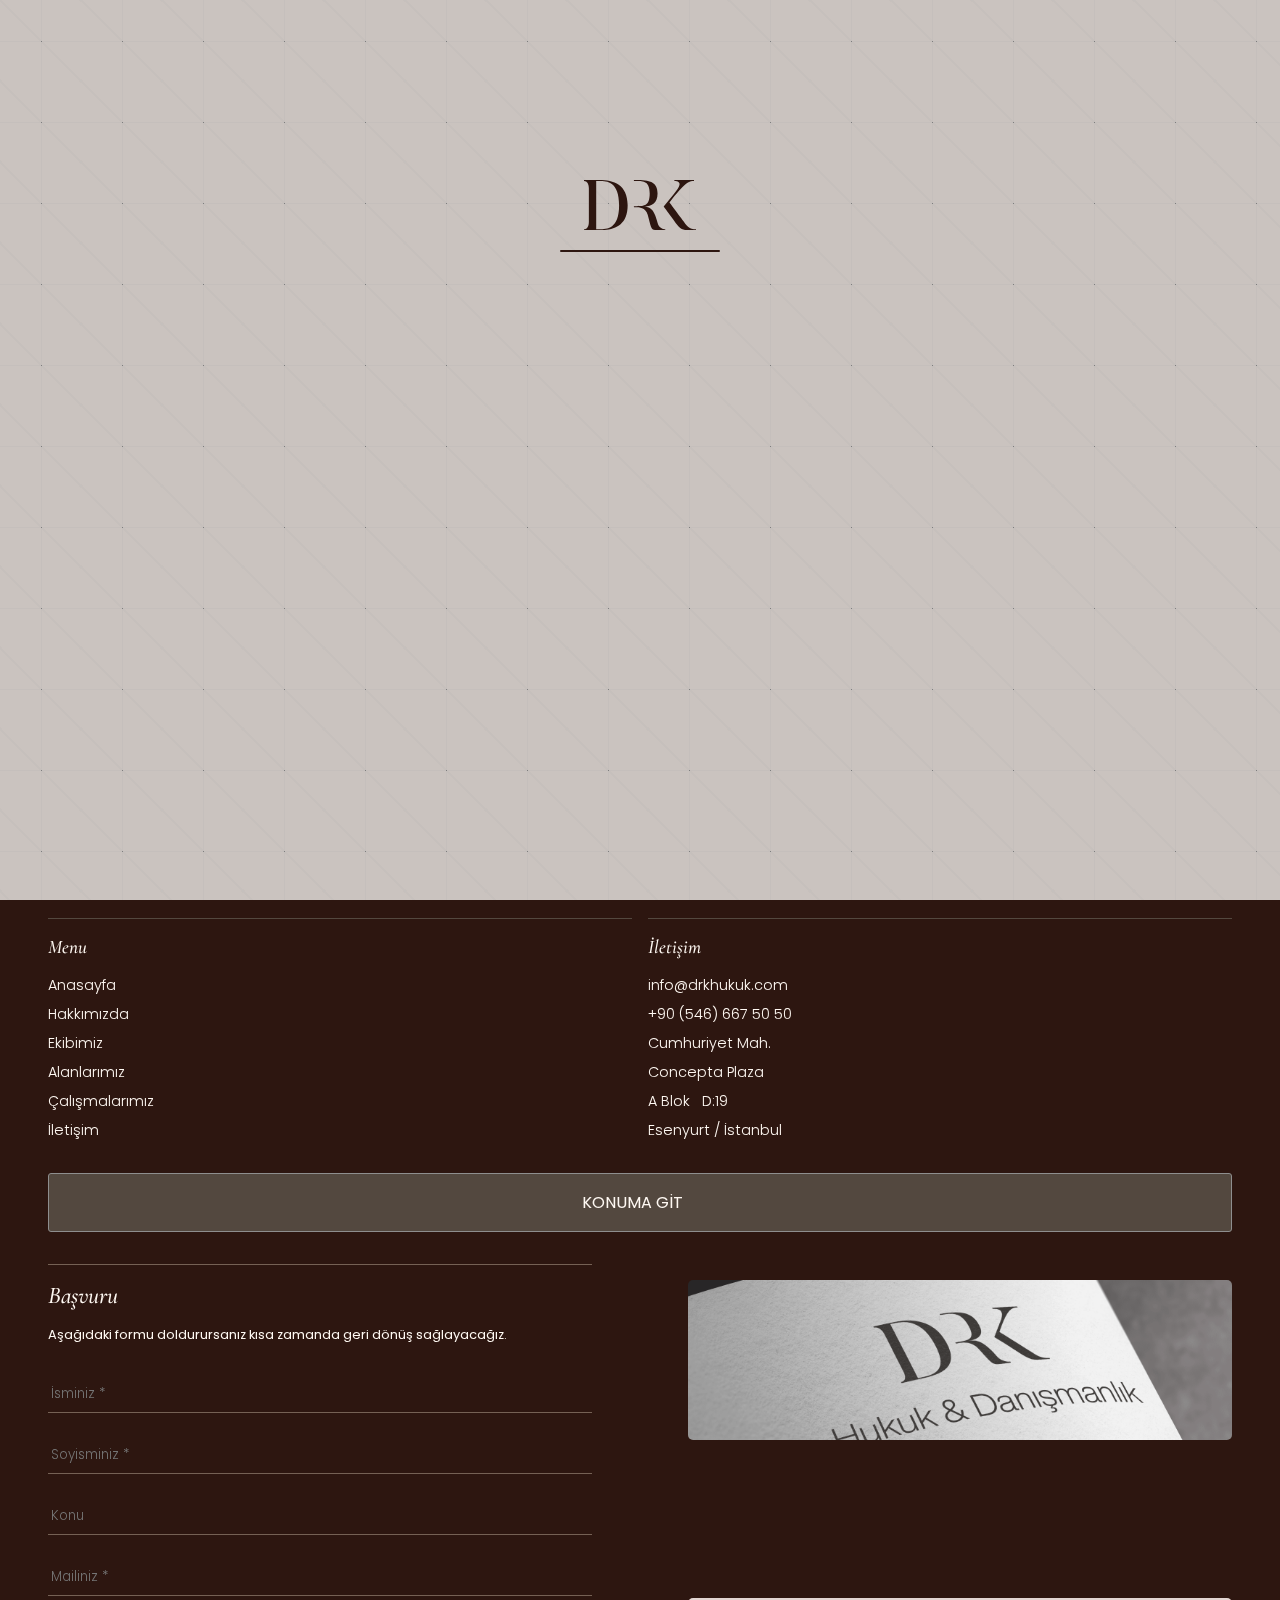
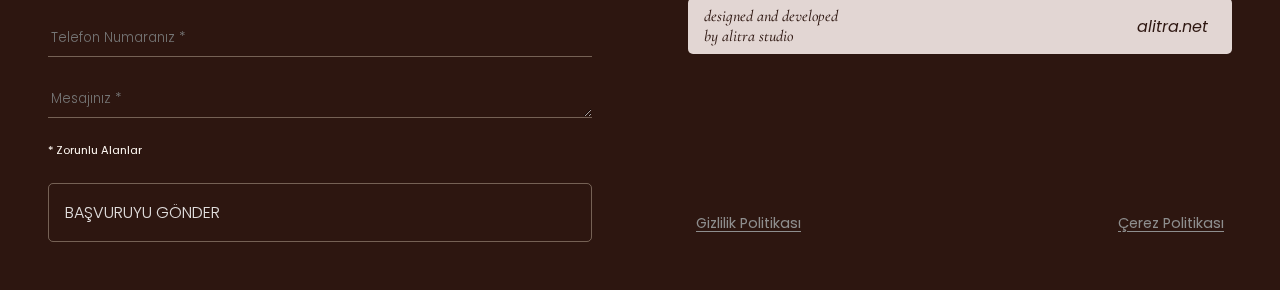
==== alanlarimiz.html @ 28524823 "d5-u10-v1" ====
<!DOCTYPE html>
<html lang="en">
<head>
    <meta charset="UTF-8">
    <meta name="viewport" content="width=device-width, initial-scale=1, minimum-scale=1">
    <title>Drk Hukuk - Ekibimiz</title>
    <link rel="stylesheet" href="style.css">
</head>
<body class="updatin">

    <div id="loading_page">
        <div>
            <svg id="Layer_2" data-name="Layer 2" xmlns="http://www.w3.org/2000/svg" viewBox="0 0 67.79 30.39">
                <g id="Layer_1-2" data-name="Layer 1">
                  <g>
                    <path class="cls-1" d="M9.28,30.39H0v-.56c1.86,0,2.94-1.64,2.94-4.58V5.09C2.94,2.42,1.9.56,0,.56v-.56h9.28c8.59,0,17.14,2.63,17.14,15.28s-8.55,15.11-17.14,15.11ZM9.28.56h-1.9v29.27h1.9c4.66,0,11.96-.22,11.96-14.55S14.03.56,9.28.56Z"/>
                    <path class="cls-1" d="M67.79,30.39h-4.62c-4.58,0-5.57-1.3-10.15-7.81-2.46-3.54-4.79-6.6-4.79-6.6l5.44-6.61c2.46-2.89,7.47-8.72,1.04-8.81v-.56h11.87v.56c-3.15,0-5.52,1.04-14.85,12.99,5.05,6.73,10.36,13.86,10.36,13.86,1.98,2.55,5.09,2.42,5.7,2.42v.56Z"/>
                    <path class="cls-1" d="M44.56,26.03c-2.25-9.45-5.23-9.76-8.07-9.89,4.66-.3,8.03-2.03,8.03-7.9,0-7.21-4.75-8.24-13.34-8.24h-.98v.56h.98c4.62,0,8.59-.17,8.59,7.68s-3.71,7.64-8.59,7.64h-.98v.56h1.67c1.12,0,5.48,0,6.69,4.53,2.46,9.37,1.81,9.41,7.34,9.41h3.28v-.56c-1.12-.09-3.84-.52-4.62-3.8Z"/>
                  </g>
                </g>
              </svg>

              
        </div>
        <div></div>
    </div>

      <!-- <div id="update_text">
        Websitesi şuan günelleme almaktadır. Lütfen daha sonra tekrar deneyiniz.
    </div> -->

  

    <nav id="nav_2" >
        <a href="/" id="nav_left">
            <span>
                <svg id="Layer_2" data-name="Layer 2" xmlns="http://www.w3.org/2000/svg" viewBox="0 0 67.79 30.39">
                <g id="Layer_1-2" data-name="Layer 1">
                  <g>
                    <path class="cls-1" d="M9.28,30.39H0v-.56c1.86,0,2.94-1.64,2.94-4.58V5.09C2.94,2.42,1.9.56,0,.56v-.56h9.28c8.59,0,17.14,2.63,17.14,15.28s-8.55,15.11-17.14,15.11ZM9.28.56h-1.9v29.27h1.9c4.66,0,11.96-.22,11.96-14.55S14.03.56,9.28.56Z"/>
                    <path class="cls-1" d="M67.79,30.39h-4.62c-4.58,0-5.57-1.3-10.15-7.81-2.46-3.54-4.79-6.6-4.79-6.6l5.44-6.61c2.46-2.89,7.47-8.72,1.04-8.81v-.56h11.87v.56c-3.15,0-5.52,1.04-14.85,12.99,5.05,6.73,10.36,13.86,10.36,13.86,1.98,2.55,5.09,2.42,5.7,2.42v.56Z"/>
                    <path class="cls-1" d="M44.56,26.03c-2.25-9.45-5.23-9.76-8.07-9.89,4.66-.3,8.03-2.03,8.03-7.9,0-7.21-4.75-8.24-13.34-8.24h-.98v.56h.98c4.62,0,8.59-.17,8.59,7.68s-3.71,7.64-8.59,7.64h-.98v.56h1.67c1.12,0,5.48,0,6.69,4.53,2.46,9.37,1.81,9.41,7.34,9.41h3.28v-.56c-1.12-.09-3.84-.52-4.62-3.8Z"/>
                  </g>
                </g>
              </svg>
            </span>
        </a>

        <div id="nav_right">
            <a href="hakkimizda.html">HAKKIMIZDA</a>
            <a href="ekibimiz.html">EKİBİMİZ</a>
            <a href="alanlarımız.html">ALANLARIMIZ</a>
            <a href="calismalarimiz.html">ÇALIŞMALARIMIZ</a>
            <a href="iletisim.html">İLETİŞİM</a>
        </div>


        <button id="menu_button" onclick="menu2Toggle()">
            <ion-icon name="menu-outline"></ion-icon>
        </button>
    </nav>


    <menu id="menu_2">

        <div id="menu_header">
            <a href="/">
                <svg id="Layer_2" data-name="Layer 2" xmlns="http://www.w3.org/2000/svg" viewBox="0 0 67.79 30.39">
                    <g id="Layer_1-2" data-name="Layer 1">
                      <g>
                        <path class="cls-1" d="M9.28,30.39H0v-.56c1.86,0,2.94-1.64,2.94-4.58V5.09C2.94,2.42,1.9.56,0,.56v-.56h9.28c8.59,0,17.14,2.63,17.14,15.28s-8.55,15.11-17.14,15.11ZM9.28.56h-1.9v29.27h1.9c4.66,0,11.96-.22,11.96-14.55S14.03.56,9.28.56Z"/>
                        <path class="cls-1" d="M67.79,30.39h-4.62c-4.58,0-5.57-1.3-10.15-7.81-2.46-3.54-4.79-6.6-4.79-6.6l5.44-6.61c2.46-2.89,7.47-8.72,1.04-8.81v-.56h11.87v.56c-3.15,0-5.52,1.04-14.85,12.99,5.05,6.73,10.36,13.86,10.36,13.86,1.98,2.55,5.09,2.42,5.7,2.42v.56Z"/>
                        <path class="cls-1" d="M44.56,26.03c-2.25-9.45-5.23-9.76-8.07-9.89,4.66-.3,8.03-2.03,8.03-7.9,0-7.21-4.75-8.24-13.34-8.24h-.98v.56h.98c4.62,0,8.59-.17,8.59,7.68s-3.71,7.64-8.59,7.64h-.98v.56h1.67c1.12,0,5.48,0,6.69,4.53,2.46,9.37,1.81,9.41,7.34,9.41h3.28v-.56c-1.12-.09-3.84-.52-4.62-3.8Z"/>
                      </g>
                    </g>
                  </svg>
            </a>
            <button onclick="menu2Toggle()">
                <ion-icon name="close-outline"></ion-icon>
            </button>
        </div>

        <div id="menu_content">
            <a href="/">Anasayfa</a>
            <a href="hakkimizda.html">Hakkımızda</a>
            <a href="ekibimiz.html">Ekibimiz</a>
            <a href="alanlarimiz.html">Alanlarımız</a>
            <a href="calismalarimiz.html">Çalışmalarımız</a>
            <a href="iletisim.html">İletişim</a>
            <div>
                <h3>
                    <span>Bizi Takip Edin</span> 
                    <!-- <ion-icon name="arrow-forward-outline"></ion-icon> -->
                </h3>

                <div>
 
                    <a href="https://www.instagram.com/drkhukuk/"><ion-icon name="logo-instagram"></ion-icon></a>
                    <a href="https://x.com/infodrkhukuk"><ion-icon name="logo-twitter"></ion-icon></a>
                    <a href="https://www.linkedin.com/company/drk-hukuk-dan%C4%B1%C5%9Fmanl%C4%B1k/?viewAsMember=true"><ion-icon name="logo-linkedin"></ion-icon></a>
                </div>
               
            </div>
        </div>

        <div id="menu_footer">
            <img src="/ui/mockup_4.png" alt="">
            <div>
                <span>2024© Tüm Hakları Saklıdır</span>
                <a href="gizlilikpolitikasi.html">Gizlilik Politikası</a>
            </div>
        </div>

    </menu>


    <main id="services_main">

        <section id="services_part_1">
            <h1>
                Alanlarımız
            </h1>
            <p>
                Lorem ipsum dolor sit, amet consectetur adipisicing elit. Est blanditiis consequatur ducimus quos facere quis totam rerum pariatur soluta iste sit eligendi ad, laborum earum expedita officiis enim vitae ipsum.
            </p>

        </section>


        <section id="services_part_2">
            <div>
               <img src="/ui/content/ct_1.jpg" alt="">
               <div>
                <h2>Şirketler Hukuku</h2>
                <p>Lorem ipsum dolor sit amet consectetur adipisicing elit. Quisquam rem praesentium reprehenderit aliquam.</p>
               </div>
                
            </div>
            <div>
               <img src="/ui/content/ct_2.jpg" alt="">
               <div>
                <h2>Ceza Hukuku</h2>
                <p>Lorem ipsum dolor sit amet consectetur adipisicing elit. Quisquam rem praesentium reprehenderit aliquam.</p>
               </div>
                
            </div>
            <div>
               <img src="/ui/content/ct_3.jpg" alt="">
               <div>
                <h2>Ticaret Hukuku</h2>
                <p>Lorem ipsum dolor sit amet consectetur adipisicing elit. Quisquam rem praesentium reprehenderit aliquam.</p>
               </div>
                
            </div>
            <div>
               <img src="/ui/content/ct_4.jpg" alt="">
               <div>
                <h2>Aile Hukuku</h2>
                <p>Lorem ipsum dolor sit amet consectetur adipisicing elit. Quisquam rem praesentium reprehenderit aliquam.</p>
               </div>
                
            </div>
        </section>
      
    
    </main>


    <footer id="footer_2">
        <div id="footer_part_1">
            <div>
                <h2>Menu</h2>
                <a href="/">Anasayfa</a>
                <a href="hakkimizda.html">Hakkımızda</a>
                <a href="ekibimiz.html">Ekibimiz</a>
                <a href="alanlarimiz.html">Alanlarımız</a>
                <a href="calismalarimiz.html">Çalışmalarımız</a>
                <a href="iletisim.html">İletişim</a>
            </div>
            <div>
                <h2>İletişim</h2>
                <a href="mailto:info@drkhukuk.com">info@drkhukuk.com</a>
                <a href="tel:+905466675050">+90 (546) 667 50 50</a>
                <a href="https://maps.app.goo.gl/HhSpJJW5UMYVDonb9">Cumhuriyet Mah.</a>
                <a href="https://maps.app.goo.gl/HhSpJJW5UMYVDonb9">Concepta Plaza</a>
                <a href="https://maps.app.goo.gl/HhSpJJW5UMYVDonb9">A Blok   &nbsp; D:19</a>
                <a href="https://maps.app.goo.gl/HhSpJJW5UMYVDonb9">Esenyurt / İstanbul</a>
            </div>
        </div>

        <div id="footer_part_ad">
            <a href="https://maps.app.goo.gl/HhSpJJW5UMYVDonb9">
                <span>KONUMA GİT</span>
                <ion-icon name="navigate-outline"></ion-icon>
            </a>
        </div>

        <div>

            <div id="footer_part_2">
                <div id="footer_part_2_header">
                    <h2>Başvuru</h2>
                    <span>Aşağıdaki formu doldurursanız kısa zamanda geri dönüş sağlayacağız.</span>
                </div>
                <form id="form" action="https://api.staticforms.xyz/submit" method="post">
                    <!-- Replace with accesKey sent to your email -->
                    <input type="hidden" name="accessKey" value="ed4d0f4a-92d3-44d2-b5b1-d58d816a830f"> <!-- Required -->
                    <input type="text" name="name" placeholder="İsminiz *"> <!-- Optional -->
                    <input type="text" name="surname" placeholder="Soyisminiz *"> 
                    <input type="text" name="subject" placeholder="Konu"> <!-- Optional -->
                    <input type="text" name="email" placeholder="Mailiniz *"> <!-- Optional -->
                    <input type="text" name="phone" placeholder="Telefon Numaranız *"> <!-- Optional -->
                    <textarea name="message" placeholder="Mesajınız * " rows="1"></textarea> <!-- Optional -->
                    <!-- If you want replyTo to be set to specific email -->
                    <input type="hidden" name="replyTo" value="hello@alitra.net"> <!-- Optional -->
                    <!-- Specify @ as reply to value if you want it to be customers email -->
                    <!-- <input type="hidden" name="replyTo" value="formbasarili.html"> Optional -->
                    <!-- If you want form to redirect to a specific url after submission -->
                    <input type="hidden" name="redirectTo" value="https://alatra.co/formbasarili.html"> 
                    
                    <span>* Zorunlu Alanlar</span>
                    <button type="submit">
                        <span>BAŞVURUYU GÖNDER</span>
                        <ion-icon name="chevron-forward-outline"></ion-icon>
                    </button>
    
                    
                </form>
        
            </div>
    
            <div id="footer_part_3">
    
                <div>
                    <img src="/ui/mockup_1.png" alt="">
                </div>
                <a href="https://alitra.net">
                    <span>designed and developed <br> by alitra studio</span>
                    <span>
                        <span>alitra.net</span>
                        <ion-icon name="open-outline"></ion-icon>
                    </span>
                </a>
    
                <div>
                    <a href="gizlilikpolitikasi.html">Gizlilik Politikası</a>
                    <a href="cerezpolitikasi.html">Çerez Politikası</a>
                </div>
                    
       
            </div>
        </div>



    </footer>


    <script type="module" src="https://unpkg.com/ionicons@7.1.0/dist/ionicons/ionicons.esm.js"></script>
    <script nomodule src="https://unpkg.com/ionicons@7.1.0/dist/ionicons/ionicons.js"></script>

    <script src="https://cdn.jsdelivr.net/npm/swiper@11/swiper-bundle.min.js"></script>

    <script src="site.js"></script>

</body>
</html>
---- style.css ----
@charset "UTF-8";
@import url("https://fonts.googleapis.com/css2?family=Albert+Sans:ital,wght@0,100..900;1,100..900&family=Poppins:ital,wght@0,100;0,200;0,300;0,400;0,500;0,600;0,700;0,800;0,900;1,100;1,200;1,300;1,400;1,500;1,600;1,700;1,800;1,900&display=swap");
@import url("https://fonts.googleapis.com/css2?family=Cormorant+Infant:ital,wght@0,300;0,400;0,500;0,600;0,700;1,300;1,400;1,500;1,600;1,700&display=swap");
@import url("f/r/style.css");
@import url("f/t/style.css");
.font_def, #index_main_2 > #index_part_2 > #scrolling_text > h1, #footer_2 > div:nth-last-child(1) > #footer_part_3 > a span:nth-last-child(1) > span, #about_main > #about_part_2 > #scrolling_text > h1, #about_main > #about_part_1 > #about_part_1_content > p:nth-last-child(1), #index_main #index_part_2 > #scrolling_text > h1, * {
  font-family: "Poppins", sans-serif;
}

.font_head, #index_main_2 > #index_part_5 > div:nth-last-child(1) h3, #index_main_2 > #index_part_4 > #index_part_4_content > #part_4_news > .new_div > div > p, #index_main_2 > #index_part_2 > p, #index_main_2 > #index_part_2 > #scrolling_text > h1 > span, #index_main_2 > #index_part_1 > #index_part_1_content > div:nth-child(2) > div:nth-child(1) > p:nth-child(1) > span, #index_main_2 > #index_part_1 > #index_part_1_content > div:nth-child(2) > div:nth-child(1) > p:nth-child(1), #index_main_2 > #index_part_1 > #index_part_1_header > h1 > span, #index_main_2 .content_header, #menu_1 > #menu_content > a, #footer_2 > div:nth-last-child(1) > #footer_part_3 > a span, #contact_main > #contact_part_1 > div > a > span:nth-child(1), #contact_main > #contact_part_1 > div > div > span:nth-child(1), #about_main > #about_part_2 > #about_part_2_content > p, #about_main > #about_part_2 > #scrolling_text > h1 > span, #about_main > #about_part_1 > #about_part_1_content > p, #index_main #index_part_6 > #part_4_news > .new_div > div > p, #index_main #index_part_2 > #scrolling_text > h1 > span, #index_main #index_part_1 > #index_part_1_header > a, #menu_2 > #menu_content > div h3 > span, #menu_2 > #menu_content > a, h1, h2 {
  font-family: "Cormorant Infant", sans-serif;
  font-weight: 500 !important;
}

.font_sec {
  font-family: "FH Total Display - Test Regular", sans-serif;
}

* {
  box-sizing: border-box;
  margin: 0;
  padding: 0;
  -webkit-tap-highlight-color: transparent;
}

#update_text {
  display: none;
}

body.updating > * {
  display: none;
}
body.updating > *#update_text {
  display: block;
  position: absolute;
  left: 50%;
  top: 50%;
  transform: translateX(-50%) translateY(-50%);
  text-align: center;
}

html {
  overflow-x: hidden;
  scrollbar-width: 0;
  height: 100%;
}

body {
  background-color: #fcfcfc;
  scrollbar-width: 0;
  height: 100%;
}
body::before {
  content: "";
  position: fixed;
  top: 0;
  left: 0;
  width: 100%;
  height: 100%;
  background-image: url("/ui/bg.png");
  background-position: center;
  opacity: 0.5; /* Arka plan opaklığını burada ayarlayın */
  z-index: -1; /* İçeriklerin arkasında kalması için */
}
a {
  text-decoration: none;
  color: unset;
}

h1, h2 {
  font-weight: 500;
}

button {
  border: none;
  background-color: transparent;
  cursor: pointer;
  transition: 0.3s;
}

#loading_page {
  position: fixed;
  display: flex;
  flex-direction: column;
  gap: 0.8rem;
  align-items: center;
  padding-top: 20vh;
  width: 100%;
  height: 100%;
  top: 0;
  left: 0;
  text-align: center;
  opacity: 1;
  background-color: #cac3bf;
  z-index: 25;
  transition: 1s allow-discrete, 1s opacity, 2s filter;
  transition-delay: 2s display, 1s opacity, 1s filter;
  background-image: url(/ui/bg.png);
}
#loading_page svg {
  width: 7rem;
}
#loading_page .cls-1 {
  fill: #2d1610;
}
#loading_page.load_done {
  opacity: 0;
  display: none;
  filter: blur(20px);
}
#loading_page div:nth-last-child(1) {
  width: 10rem;
  height: 2px;
  background-color: #2d1610;
  border-radius: 2px;
  animation: loading_line_an 3s ease-in-out forwards;
}
@keyframes loading_line_an {
  0% {
    width: 0;
  }
  20% {
    width: 2.5rem;
  }
  50% {
    width: 6.5rem;
    filter: blur(0);
  }
  90% {
    filter: blur(0px);
  }
  100% {
    width: 6.5rem;
    filter: blur(20px);
  }
}

#nav_2 {
  display: flex;
  align-items: center;
  justify-content: space-between;
  padding: 1rem;
  position: fixed;
  width: 100%;
  top: 0;
  z-index: 20;
}
#nav_2 > #nav_left {
  display: flex;
  flex-direction: column;
  justify-content: center;
}
#nav_2 > #nav_left > span {
  display: inline-block;
  height: 1.7rem;
}
#nav_2 > #nav_left > span > svg {
  height: 100%;
}
#nav_2 > #nav_left > span > svg .cls-1 {
  fill: #2d1610;
}
#nav_2 #nav_right {
  margin-right: 1rem;
  width: 50vw;
  display: none;
  align-items: center;
  justify-content: space-around;
  gap: 0rem;
}
#nav_2 #nav_right > a {
  padding: 0.7rem 1rem;
  font-weight: 500;
  border-radius: 5px;
}
#nav_2 #nav_right > a:nth-last-child(1) {
  background-color: #2d1610;
  color: #fff9f3;
  font-weight: 300;
}
#nav_2 > #menu_button {
  height: 3.3rem;
  aspect-ratio: 1/1;
  background-color: #2d1610;
  border: 1px solid rgba(98, 91, 82, 0.7215686275);
  display: flex;
  align-items: center;
  justify-content: center;
  border-radius: 4px;
}
#nav_2 > #menu_button > ion-icon {
  font-size: 1.8rem;
  color: #fff9f3;
  --ionicon-stroke-width: 15px;
}
@media only screen and (min-width: 800px) {
  #nav_2 #nav_right {
    display: flex;
  }
  #nav_2 #menu_button {
    display: none;
  }
}

#menu_2 {
  position: fixed;
  overflow: hidden;
  left: 0;
  width: 100vw;
  background-color: #fff9f3;
  z-index: 30;
  padding: 2rem 1rem;
  display: flex;
  flex-direction: column;
  justify-content: space-between;
  transition: 1s all, 0.3s opacity;
  top: -10%;
  height: 0;
  opacity: 0;
}
#menu_2::before {
  content: "";
  position: absolute;
  top: 0;
  left: 0;
  width: 100%;
  height: 100%;
  background-image: url("/ui/bg.png");
  background-position: center;
  opacity: 0.4; /* Arka plan opaklığını burada ayarlayın */
  z-index: -3; /* İçeriklerin arkasında kalması için */
}
#menu_2.menu_active {
  height: 100vh;
  top: 0;
  opacity: 1;
}
#menu_2 > #menu_header {
  display: flex;
  align-items: center;
  justify-content: space-between;
}
#menu_2 > #menu_header > a {
  width: 4rem;
}
#menu_2 > #menu_header > a > svg {
  width: 100%;
}
#menu_2 > #menu_header > button {
  display: flex;
  align-items: center;
  justify-content: center;
  padding: 0.5rem;
  border: 1px solid #2d1610;
  background-color: #2d1610;
  border-radius: 5px;
}
#menu_2 > #menu_header > button > ion-icon {
  color: #fff9f3;
  --ionicon-stroke-width: 16px;
  font-size: 2.2rem;
}
#menu_2 > #menu_content {
  display: flex;
  flex-direction: column;
  gap: 1.5rem;
}
#menu_2 > #menu_content > a {
  font-size: 1.7rem;
  font-weight: 900;
}
#menu_2 > #menu_content > div {
  margin: 1rem 0;
  display: flex;
  gap: 1rem;
  align-items: center;
  border-top: 1px solid #2d1610;
  padding-top: 1.5rem;
  width: 100%;
}
#menu_2 > #menu_content > div h3 {
  display: flex;
  align-items: center;
  gap: 0.5rem;
  margin-right: 1rem;
}
#menu_2 > #menu_content > div h3 > span {
  font-size: 1.7rem;
  font-weight: 900;
  text-shadow: 0 0 1px #2d1610;
  text-wrap: nowrap;
}
#menu_2 > #menu_content > div h3 > ion-icon {
  --ionicon-stroke-width: 16px;
}
#menu_2 > #menu_content > div > div {
  flex-grow: 1;
  display: flex;
  align-items: center;
  justify-content: space-between;
}
#menu_2 > #menu_content > div > div > a {
  display: flex;
  align-items: center;
  justify-content: center;
  background-color: rgba(199, 185, 165, 0.4666666667);
  color: #2d1610;
  padding: 0.6rem;
  border-radius: 5px;
}
#menu_2 > #menu_content > div > div > a > ion-icon {
  --ionicon-stroke-width: 20px;
  font-size: 1.5rem;
}
#menu_2 > #menu_footer {
  height: 15rem;
  display: flex;
  flex-direction: column;
  justify-content: flex-end;
  overflow: hidden;
  border-radius: 4px;
  gap: 1rem;
}
#menu_2 > #menu_footer > img {
  width: 100%;
  height: 90%;
  -o-object-fit: cover;
     object-fit: cover;
  border-radius: 4px;
}
#menu_2 > #menu_footer > div {
  display: flex;
  align-items: center;
  justify-content: space-between;
}
#menu_2 > #menu_footer > div > span, #menu_2 > #menu_footer > div a {
  font-size: 0.9rem;
  color: #070042;
}
#menu_2 > #menu_footer > div > a {
  text-decoration: underline;
  text-underline-offset: 1px;
}

.m_2_i, #index_main #index_part_6 > #part_4_news > .new_div > img, #index_main #index_part_5 > #index_part_5_content_des > #part_3_articles > div > .article_div > img, #index_main #index_part_5 > #index_part_5_content_mob > #part_3_articles > .article_div > img, #index_main #index_part_3 > #part_2_content > div > .part_2_content_img > img {
  filter: sepia(100%);
  -webkit-filter: sepia(100%);
  -moz-filter: sepia(100%);
}

#index_main {
  overflow-x: hidden;
  min-height: 200vh;
  padding-top: 10vh;
}
@media only screen and (min-width: 800px) {
  #index_main {
    padding: 1rem;
  }
}
#index_main .content_header_2 {
  width: 90%;
  position: relative;
  left: 50%;
  transform: translateX(-50%);
  text-align: center;
  display: flex;
  flex-direction: column;
  align-items: center;
  gap: 1rem;
}
#index_main .content_header_2 > h1 {
  font-size: 2.4rem;
  font-weight: 900;
}
#index_main .content_header_2 > p {
  width: 80%;
  color: rgba(98, 91, 82, 0.7215686275);
}
#index_main #index_decoration_1 {
  position: absolute;
  height: 140vh;
  width: 100vw;
  top: 0;
  left: 0;
}
#index_main #index_decoration_1 > #index_part_1_img {
  position: sticky;
  display: inline-block;
  width: auto;
  top: 35vh;
  left: 100%;
  transform: translateX(15%);
  filter: blur(200px);
  animation: index_dec_img_an 1.5s ease-out forwards;
  z-index: 26;
}
@keyframes index_dec_img_an {
  0% {
    filter: blur(200px);
    opacity: 0;
  }
  20% {
    filter: blur(200px);
  }
  100% {
    filter: blur(0px);
    opacity: 1;
  }
}
#index_main #index_decoration_1 > #index_part_1_img > img {
  height: 85vh;
}
@media only screen and (min-width: 800px) {
  #index_main #index_decoration_1 {
    height: 160vh;
  }
  #index_main #index_decoration_1 > #index_part_1_img {
    top: 30vh;
    left: 50%;
    transform: translateX(-50%);
  }
  #index_main #index_decoration_1 > #index_part_1_img > img {
    height: 100vh;
  }
}
#index_main #index_part_1 {
  width: 100%;
  padding-top: 5vh;
}
#index_main #index_part_1 > #index_part_1_header {
  display: flex;
  flex-direction: column;
  align-items: center;
  justify-content: center;
  color: transparent;
  gap: 2rem;
}
#index_main #index_part_1 > #index_part_1_header > h1 {
  text-align: center;
  font-size: 2rem;
  font-weight: 900;
  text-shadow: 0 0 0.5px #2d1610;
  color: #2d1610;
}
#index_main #index_part_1 > #index_part_1_header > a {
  padding: 0.7rem 1.2rem;
  background-color: #2d1610;
  color: #fff9f3;
  font-size: 1.2rem;
  text-shadow: 0 0 1px #fff9f3;
  display: inline-block;
  position: relative;
  border-radius: 3px;
}
#index_main #index_part_1 > #index_part_1_content {
  width: 100%;
  height: 100%;
  padding-top: 20vh;
}
#index_main #index_part_1 > #index_part_1_content > #index_part_1_block {
  width: 85vw;
  aspect-ratio: 1/1.1;
  z-index: -3;
  position: relative;
  left: 50%;
  transform: translateX(-50%);
  border: 5px solid rgba(199, 185, 165, 0.4666666667);
  border-radius: 5px;
  display: flex;
  align-items: center;
  justify-content: center;
}
#index_main #index_part_1 > #index_part_1_content > #index_part_1_text {
  position: relative;
  z-index: -3 !important;
  display: flex;
  align-items: center;
  justify-content: space-between;
  margin-top: 10vh;
}
#index_main #index_part_1 > #index_part_1_content > #index_part_1_text > h1 {
  font-size: 33vw;
  font-weight: 900;
  position: relative;
  left: 50%;
  transform: translateX(-50%);
  color: rgba(199, 185, 165, 0.4666666667);
}
@media only screen and (min-width: 800px) {
  #index_main #index_part_1 {
    padding-top: 10vh;
  }
  #index_main #index_part_1 > #index_part_1_header > h1 {
    font-size: 3.3rem;
  }
  #index_main #index_part_1 > #index_part_1_content > #index_part_1_block {
    width: 80vh;
  }
  #index_main #index_part_1 > #index_part_1_content > #index_part_1_text {
    margin-top: -50vh;
  }
  #index_main #index_part_1 > #index_part_1_content > #index_part_1_text > h1 {
    color: rgba(244, 236, 225, 0.5960784314);
  }
}
#index_main #index_part_2 {
  display: flex;
  flex-direction: column;
  gap: 2rem;
  margin-top: 15vh;
  padding: 1rem;
}
#index_main #index_part_2 h2 {
  font-size: 2rem;
}
#index_main #index_part_2 > a {
  padding: 0.8rem 1.3rem;
  background-color: #2d1610;
  color: #fff9f3;
  border-radius: 3px;
  display: flex;
  align-items: center;
  justify-content: space-between;
  gap: 2rem;
}
#index_main #index_part_2 > a > ion-icon {
  font-size: 1.4rem;
}
#index_main #index_part_2 > #scrolling_text {
  margin-top: 3rem;
  font-size: 2rem;
}
#index_main #index_part_2 > #scrolling_text > h1 {
  transform: translateX(-1.9rem);
  width: 100vw;
  display: flex;
  gap: 1rem;
  line-height: 110%;
  font-weight: 300;
  animation: scrolling_text_an linear;
  animation-timeline: scroll(root);
}
@keyframes scrolling_text_an {
  to {
    transform: translateX(-200%);
  }
}
#index_main #index_part_2 > #scrolling_text > h1 > span {
  font-style: italic;
  text-wrap: nowrap;
}
@media only screen and (min-width: 800px) {
  #index_main #index_part_2 {
    margin-top: 10vh;
  }
  #index_main #index_part_2 > h2 {
    width: 80%;
    font-size: 2.4rem;
  }
  #index_main #index_part_2 > a {
    width: -moz-fit-content;
    width: fit-content;
  }
}
#index_main #index_part_3 {
  margin-top: 6vh;
  display: flex;
  flex-direction: column;
  gap: 2rem;
}
#index_main #index_part_3 > #part_2_content {
  display: flex;
  align-items: center;
  flex-direction: column;
  gap: 3rem;
  padding: 1rem;
}
#index_main #index_part_3 > #part_2_content > div {
  width: 100%;
  display: flex;
  flex-direction: column;
  gap: 0.5rem;
  align-items: center;
  text-align: center;
}
#index_main #index_part_3 > #part_2_content > div > .part_2_content_img {
  width: 90%;
  height: 7rem;
  background-color: rgba(199, 185, 165, 0.4666666667);
}
#index_main #index_part_3 > #part_2_content > div > .part_2_content_img > img {
  width: 100%;
  height: 100%;
  -o-object-fit: cover;
     object-fit: cover;
  border-radius: 5px;
}
#index_main #index_part_3 > #part_2_content > div > p {
  width: 90%;
  font-size: 0.9rem;
}
@media only screen and (min-width: 800px) {
  #index_main #index_part_3 {
    margin-top: 10vh;
  }
  #index_main #index_part_3 > #part_2_content {
    flex-direction: row;
  }
}
#index_main #index_part_5 {
  margin-top: 10vh;
  display: flex;
  flex-direction: column;
  gap: 3rem;
}
#index_main #index_part_5 > #index_part_5_content_mob > #part_3_articles {
  display: flex;
  overflow: visible;
}
#index_main #index_part_5 > #index_part_5_content_mob > #part_3_articles > .article_div {
  display: flex;
  flex-direction: column;
  gap: 1rem;
  min-width: 100vw !important;
  padding: 0 1.5rem;
  flex-shrink: 1;
  position: relative;
}
#index_main #index_part_5 > #index_part_5_content_mob > #part_3_articles > .article_div::before {
  content: attr(aria-label);
  font-size: 0.8rem;
  position: absolute;
  left: 50%;
  transform: translateX(-50%);
  top: -1.5rem;
  color: #2d1610;
}
#index_main #index_part_5 > #index_part_5_content_mob > #part_3_articles > .article_div > img {
  width: 100%;
  height: 12rem;
  -o-object-fit: cover;
     object-fit: cover;
  border-radius: 3px;
}
#index_main #index_part_5 > #index_part_5_content_mob > #part_3_articles > .article_div > div {
  display: flex;
  width: 100%;
  align-items: center;
  justify-content: space-between;
  font-size: 0.8rem;
  color: #6e6e6e;
}
#index_main #index_part_5 > #index_part_5_content_mob > #part_3_articles > .article_div > h2 {
  font-weight: 700 !important;
}
#index_main #index_part_5 > #index_part_5_content_des > #part_3_articles {
  display: flex;
  overflow: visible;
}
#index_main #index_part_5 > #index_part_5_content_des > #part_3_articles > div {
  display: flex;
}
#index_main #index_part_5 > #index_part_5_content_des > #part_3_articles > div > .article_div {
  min-width: 50%;
  max-width: 50%;
  width: 50% !important;
  display: flex;
  flex-direction: column;
  gap: 1rem;
  padding: 0 1.5rem;
  flex-shrink: 1;
  position: relative;
}
#index_main #index_part_5 > #index_part_5_content_des > #part_3_articles > div > .article_div::before {
  content: attr(aria-label);
  font-size: 0.8rem;
  position: absolute;
  left: 50%;
  transform: translateX(-50%);
  top: -1.5rem;
  color: #2d1610;
}
#index_main #index_part_5 > #index_part_5_content_des > #part_3_articles > div > .article_div > img {
  width: 100%;
  height: 12rem;
  -o-object-fit: cover;
     object-fit: cover;
  border-radius: 3px;
}
#index_main #index_part_5 > #index_part_5_content_des > #part_3_articles > div > .article_div > div {
  display: flex;
  width: 100%;
  align-items: center;
  justify-content: space-between;
  font-size: 0.8rem;
  color: #6e6e6e;
}
#index_main #index_part_5 > #index_part_5_content_des > #part_3_articles > div > .article_div > h2 {
  font-weight: 700 !important;
}
#index_main #index_part_5 > #index_part_5_content_des {
  display: none;
}
@media only screen and (min-width: 800px) {
  #index_main #index_part_5 > #index_part_5_content_des {
    display: flex;
  }
  #index_main #index_part_5 > #index_part_5_content_mob {
    display: none;
  }
}
#index_main #index_part_6 {
  margin-top: 6vh;
  display: flex;
  flex-direction: column;
  gap: 3.5rem;
  padding: 1.5rem;
}
#index_main #index_part_6 > #part_4_news {
  display: flex;
  flex-direction: column;
  gap: 3rem;
}
#index_main #index_part_6 > #part_4_news > .new_div {
  display: flex;
  gap: 1rem;
}
#index_main #index_part_6 > #part_4_news > .new_div > img {
  width: 25%;
  height: 6rem;
  -o-object-fit: cover;
     object-fit: cover;
}
#index_main #index_part_6 > #part_4_news > .new_div > div {
  display: flex;
  flex-direction: column;
  width: 100%;
  height: 100%;
  align-items: center;
  justify-content: space-between;
  font-size: 0.8rem;
  color: #6e6e6e;
  gap: 1rem;
}
#index_main #index_part_6 > #part_4_news > .new_div > div > div {
  width: 100%;
  display: flex;
  justify-content: space-between;
}
#index_main #index_part_6 > #part_4_news > .new_div > div > div:nth-child(1) {
  height: 1rem;
}
#index_main #index_part_6 > #part_4_news > .new_div > div > p {
  width: 100%;
  font-size: 1.2rem;
  line-height: 1.3rem;
  height: 4rem;
  display: -webkit-box;
  -webkit-box-orient: vertical;
  overflow: hidden;
  -webkit-line-clamp: 3; /* Burada 3 satır ile sınırlandırıyoruz */
  color: #000000;
  font-weight: 700 !important;
}
@media only screen and (min-width: 800px) {
  #index_main #index_part_6 {
    gap: 7rem;
  }
}
#index_main #index_part_7 {
  margin-top: 7vh;
}
#index_main #index_part_7 > #index_part_7_content {
  display: flex;
  flex-direction: column;
  gap: 2rem;
  padding: 1.5rem;
}
#index_main #index_part_7 > #index_part_7_content > input {
  padding: 1rem;
  background-color: transparent;
  border: none;
  border-bottom: 1px solid #2d1610;
  outline: none;
  font-size: 1.1rem;
}
#index_main #index_part_7 > #index_part_7_content > button {
  padding: 1rem;
  background-color: #2d1610;
  border-radius: 3px;
  color: #fff9f3;
  display: flex;
  align-items: center;
  justify-content: center;
  gap: 1rem;
}
#index_main #index_part_7 > #index_part_7_content > button > ion-icon {
  color: #fff9f3;
  font-size: 1.3rem;
}
@media only screen and (min-width: 800px) {
  #index_main #index_part_7 {
    width: 50%;
    position: relative;
    left: 50%;
    transform: translateX(-50%);
  }
}

#about_main {
  width: 100%;
  padding: 1rem;
  padding-top: 13vh;
}
#about_main > #about_part_1 {
  width: 100%;
  display: flex;
  flex-direction: column;
  gap: 2rem;
}
#about_main > #about_part_1 > #about_part_1_img {
  width: 100%;
  display: flex;
  flex-direction: column;
  gap: 2rem;
}
#about_main > #about_part_1 > #about_part_1_img > h1 {
  font-size: 2.3rem;
}
#about_main > #about_part_1 > #about_part_1_img > img {
  border-radius: 5px;
  width: 100%;
  height: 12rem;
  -o-object-fit: cover;
     object-fit: cover;
}
#about_main > #about_part_1 > #about_part_1_content {
  display: flex;
  flex-direction: column;
  gap: 1rem;
}
#about_main > #about_part_1 > #about_part_1_content > p {
  font-size: 2rem;
  font-weight: 600;
}
#about_main > #about_part_1 > #about_part_1_content > p:nth-last-child(1) {
  font-size: 1rem;
  font-weight: 400 !important;
  color: #6e6e6e;
  text-shadow: unset;
}
#about_main > #about_part_1 > a {
  width: 100%;
  background-color: #2d1610;
  color: #fff9f3;
  display: flex;
  align-items: center;
  justify-content: space-between;
  padding: 0.8rem 1rem;
  border-radius: 5px;
}
#about_main > #about_part_1 > a > ion-icon {
  font-size: 1.4rem;
}
#about_main > #about_part_2 > #scrolling_text {
  margin-top: 3rem;
  font-size: 2rem;
}
#about_main > #about_part_2 > #scrolling_text > h1 {
  transform: translateX(-1.9rem);
  width: 100vw;
  display: flex;
  gap: 1rem;
  line-height: 50%;
  font-weight: 300;
  animation: scrolling_text_an linear;
  animation-timeline: scroll(root);
}
#about_main > #about_part_2 > #scrolling_text > h1 > span {
  font-style: italic;
  text-wrap: nowrap;
}
@keyframes scrolling_text_an {
  from {
    transform: translateX(50%);
  }
  to {
    transform: translateX(-100%);
  }
}
#about_main > #about_part_2 > #about_part_2_content > p {
  font-size: 2rem;
}
@media only screen and (min-width: 800px) {
  #about_main {
    display: flex;
    padding-left: 2rem;
    padding-right: 2rem;
    gap: 3rem;
  }
  #about_main #scrolling_text {
    display: none;
  }
  #about_main > section {
    width: 40% !important;
  }
  #about_main > section:nth-last-child(1) {
    padding-top: 7vh;
  }
}

#team_main {
  padding: 1rem;
  padding-top: 13vh;
}
#team_main > #team_part_1 {
  display: flex;
  flex-direction: column;
  gap: 2rem;
}
#team_main > #team_part_1 > h1 {
  font-size: 2.3rem !important;
}
#team_main > #team_part_1 > p {
  font-size: 1rem;
  color: #6e6e6e;
}
#team_main > #team_part_2 {
  margin-top: 5vh;
  display: flex;
  flex-wrap: wrap;
  justify-content: space-between;
}
#team_main > #team_part_2 > .team_member_card {
  width: 45%;
  display: flex;
  flex-direction: column;
  gap: 0.2rem;
}
#team_main > #team_part_2 > .team_member_card > .team_member_card_img {
  width: 100%;
  height: 13rem;
}
#team_main > #team_part_2 > .team_member_card > .team_member_card_img > img {
  width: 100%;
  height: 100%;
  -o-object-fit: cover;
     object-fit: cover;
  border-radius: 4px;
}
#team_main > #team_part_2 > .team_member_card > h2 {
  margin-top: 0.5rem;
  font-size: 1.2rem;
  font-style: italic;
  color: #2d1610;
}
#team_main > #team_part_2 > .team_member_card > .team_member_info {
  display: flex;
  flex-direction: column;
  gap: 0.3rem;
}
#team_main > #team_part_2 > .team_member_card > .team_member_info > span {
  font-size: 0.8rem;
  font-weight: 300 !important;
}
#team_main > #team_part_2 > .team_member_card > .team_member_info > div {
  display: flex;
  gap: 0.3rem;
}
#team_main > #team_part_2 > .team_member_card > .team_member_info > div > ion-icon {
  font-size: 1.4rem;
  --ionicon-stroke-width: 15px;
}
#team_main .team_member_contact {
  z-index: 30;
  position: fixed;
  width: 100vw;
  height: 100vh;
  transform: translateX(100%);
  right: 0;
  bottom: 0;
  border-top-left-radius: 2px;
  padding-top: 3rem;
  transition: 0.4s ease-out;
  background-color: #fff9f3;
}
#team_main .team_member_contact > .contact_close_button {
  display: flex;
  align-items: center;
  justify-content: center;
  position: absolute;
  right: 2rem;
  top: 4rem;
  width: 3rem;
  height: 3rem;
  background-color: #fff9f3;
  border-radius: 3px;
  color: #2d1610;
  border: 1px solid #2d1610;
}
#team_main .team_member_contact > .contact_close_button > ion-icon {
  color: #2d1610;
  font-size: 3rem;
  --ionicon-stroke-width: 12px;
}
#team_main .team_member_contact > div {
  width: 100%;
  display: flex;
  flex-direction: column;
  gap: 0rem;
  padding: 1rem 2rem;
}
#team_main .team_member_contact > div > h2 {
  font-size: 1.4rem;
  font-style: italic;
}
#team_main .team_member_contact > div > h3 {
  font-size: 0.8rem;
  font-weight: 400;
}
#team_main .team_member_contact > div > a.v_card_link {
  font-size: 0.9rem;
  margin: 1.5rem 0;
  padding: 0.8rem 0;
  display: flex;
  align-items: center;
  justify-content: center;
  border: 1px solid #2d1610;
  font-weight: 300;
  border-radius: 3px;
}
#team_main .team_member_contact > div > a {
  font-weight: 300;
  margin-bottom: 0.5rem;
}
#team_main .team_member_contact > div > img {
  width: 100%;
  height: 17rem;
  -o-object-fit: cover;
     object-fit: cover;
  margin: 1rem 0;
}
#team_main .team_member_contact > div > div {
  display: flex;
  flex-direction: column;
  margin-top: 2rem;
  gap: 0.5rem;
}
#team_main .team_member_contact > div > div > span:nth-child(1) {
  font-size: 0.8rem;
  border-bottom: 1px solid rgba(199, 185, 165, 0.4666666667);
  color: #6e6e6e;
  font-weight: 400;
}
#team_main .team_member_contact > div > div > span:nth-last-child(1) {
  font-size: 0.9rem;
}
#team_main .team_member_contact.member_contact_active {
  transform: translateX(0);
}

#contact_main {
  padding: 1rem;
  padding-top: 13vh;
}
#contact_main > #contact_part_1 {
  display: flex;
  flex-direction: column;
  gap: 2rem;
}
#contact_main > #contact_part_1 > h1 {
  font-size: 2.3rem;
}
#contact_main > #contact_part_1 > img {
  width: 100%;
  height: 12rem;
  -o-object-fit: cover;
     object-fit: cover;
}
#contact_main > #contact_part_1 > div {
  width: 80%;
  display: flex;
  flex-direction: column;
  gap: 2rem;
}
#contact_main > #contact_part_1 > div > a, #contact_main > #contact_part_1 > div > div {
  font-size: 1rem;
  display: flex;
  flex-direction: column;
}
#contact_main > #contact_part_1 > div > a > span:nth-child(1), #contact_main > #contact_part_1 > div > div > span:nth-child(1) {
  font-size: 1.1rem;
}
#contact_main > #contact_part_1 > div > a > span:nth-last-child(1), #contact_main > #contact_part_1 > div > div > span:nth-last-child(1) {
  font-weight: 300;
}
#contact_main > #contact_part_1 > div > div > div {
  display: flex;
  gap: 2rem;
  margin-top: 0.7rem;
}
#contact_main > #contact_part_1 > div > div > div > a > ion-icon {
  font-size: 1.75rem;
}
#contact_main > #contact_part_2 > #footer_part_2 {
  border-top: 1px solid rgba(199, 185, 165, 0.4666666667);
  padding-top: 1rem;
  margin-top: 2rem;
  display: flex;
  flex-direction: column;
  gap: 2rem;
}
#contact_main > #contact_part_2 > #footer_part_2 > #footer_part_2_header {
  display: flex;
  flex-direction: column;
  gap: 1rem;
}
#contact_main > #contact_part_2 > #footer_part_2 > #footer_part_2_header > h2 {
  font-style: italic;
}
#contact_main > #contact_part_2 > #footer_part_2 > #footer_part_2_header > span {
  font-size: 0.8rem;
}
#contact_main > #contact_part_2 > #footer_part_2 > #form {
  display: flex;
  flex-direction: column;
  gap: 1.5rem;
}
#contact_main > #contact_part_2 > #footer_part_2 > #form > input, #contact_main > #contact_part_2 > #footer_part_2 > #form textarea, #contact_main > #contact_part_2 > #footer_part_2 > #form button {
  background-color: transparent;
  padding: 0.5rem 0.2rem;
  border: none;
  outline: none;
  font-weight: 300;
  border-bottom: 1px solid #8e8e8e;
}
#contact_main > #contact_part_2 > #footer_part_2 > #form > span {
  font-size: 0.7rem;
}
#contact_main > #contact_part_2 > #footer_part_2 > #form > button {
  padding: 1rem 1rem;
  font-size: 1rem;
  border: 1px solid #8e8e8e;
  color: #2d1610;
  display: flex;
  align-items: center;
  justify-content: space-between;
  border-radius: 5px;
}
#contact_main > #contact_part_2 > #footer_part_2 > #form > button > ion-icon {
  font-size: 1.2rem;
}
@media only screen and (min-width: 800px) {
  #contact_main {
    display: flex;
  }
  #contact_main > section {
    width: 50%;
  }
}

#services_main {
  padding: 1rem;
  padding-top: 13vh;
  display: flex;
  flex-direction: column;
  gap: 3rem;
}
#services_main > #services_part_1 {
  display: flex;
  flex-direction: column;
  gap: 1.5rem;
}
#services_main > #services_part_1 > h1 {
  font-size: 2.3rem;
}
#services_main > #services_part_2 {
  display: flex;
  flex-direction: column;
  gap: 2rem;
}
#services_main > #services_part_2 > div {
  display: flex;
  gap: 0.3rem;
}
#services_main > #services_part_2 > div > img {
  width: 30%;
  height: 6rem;
  -o-object-fit: cover;
     object-fit: cover;
  border-radius: 2px;
}
#services_main > #services_part_2 > div > div {
  width: 70%;
  display: flex;
  flex-direction: column;
  gap: 0.5rem;
}
#services_main > #services_part_2 > div > div > p {
  font-size: 0.7rem;
}

#footer_2 {
  margin-top: 10vh;
  background-color: #2d1610;
  min-height: 50vh;
  padding: 2rem 1.5rem;
  color: #fff9f3;
}
#footer_2 > #footer_part_1 {
  display: flex;
  gap: 1rem;
}
#footer_2 > #footer_part_1 > div {
  padding-top: 1rem;
  border-top: 1px solid rgba(98, 91, 82, 0.7215686275);
  width: 50%;
  color: #fff9f3;
  display: flex;
  flex-direction: column;
  gap: 0.5rem;
}
#footer_2 > #footer_part_1 > div > h2 {
  font-size: 1.2rem;
  margin-bottom: 0.5rem;
  font-style: italic;
}
#footer_2 > #footer_part_1 > div > a {
  font-size: 0.9rem;
  font-weight: 300;
}
#footer_2 #footer_part_ad {
  margin-top: 2rem;
}
#footer_2 #footer_part_ad > a {
  padding: 1rem;
  width: 100%;
  display: flex;
  align-items: center;
  gap: 1rem;
  justify-content: center;
  border: 1px solid #8e8e8e;
  border-radius: 3px;
  background-color: rgba(98, 91, 82, 0.7215686275);
}
#footer_2 #footer_part_ad > a > ion-icon {
  font-size: 1.3rem;
}
#footer_2 > div:nth-last-child(1) {
  display: flex;
  flex-direction: column;
}
#footer_2 > div:nth-last-child(1) > div {
  width: 100%;
}
#footer_2 > div:nth-last-child(1) > #footer_part_2 {
  border-top: 1px solid rgba(199, 185, 165, 0.4666666667);
  padding-top: 1rem;
  margin-top: 2rem;
  display: flex;
  flex-direction: column;
  gap: 2rem;
}
#footer_2 > div:nth-last-child(1) > #footer_part_2 > #footer_part_2_header {
  display: flex;
  flex-direction: column;
  gap: 1rem;
}
#footer_2 > div:nth-last-child(1) > #footer_part_2 > #footer_part_2_header > h2 {
  font-style: italic;
}
#footer_2 > div:nth-last-child(1) > #footer_part_2 > #footer_part_2_header > span {
  font-size: 0.8rem;
}
#footer_2 > div:nth-last-child(1) > #footer_part_2 > #form {
  display: flex;
  flex-direction: column;
  gap: 1.5rem;
}
#footer_2 > div:nth-last-child(1) > #footer_part_2 > #form > input, #footer_2 > div:nth-last-child(1) > #footer_part_2 > #form textarea, #footer_2 > div:nth-last-child(1) > #footer_part_2 > #form button {
  background-color: transparent;
  padding: 0.5rem 0.2rem;
  border: none;
  outline: none;
  color: #eeeeee;
  font-weight: 300;
  border-bottom: 1px solid rgba(199, 185, 165, 0.4666666667);
}
#footer_2 > div:nth-last-child(1) > #footer_part_2 > #form > span {
  font-size: 0.7rem;
}
#footer_2 > div:nth-last-child(1) > #footer_part_2 > #form > button {
  padding: 1rem 1rem;
  font-size: 1rem;
  border: 1px solid rgba(199, 185, 165, 0.4666666667);
  color: rgba(255, 255, 255, 0.8549019608);
  display: flex;
  align-items: center;
  justify-content: space-between;
  border-radius: 5px;
}
#footer_2 > div:nth-last-child(1) > #footer_part_2 > #form > button > ion-icon {
  font-size: 1.2rem;
}
#footer_2 > div:nth-last-child(1) > #footer_part_3 {
  margin-top: 3rem;
  display: flex;
  flex-direction: column;
  justify-content: space-between;
  gap: 2rem;
}
#footer_2 > div:nth-last-child(1) > #footer_part_3 > div {
  width: 100%;
}
#footer_2 > div:nth-last-child(1) > #footer_part_3 > div > img {
  width: 100%;
  height: 10rem;
  -o-object-fit: cover;
     object-fit: cover;
  border-radius: 5px;
}
#footer_2 > div:nth-last-child(1) > #footer_part_3 > a {
  display: flex;
  align-items: center;
  justify-content: space-between;
  background-color: #e2d6d3;
  padding: 0.5rem 1rem;
  border-radius: 5px;
}
#footer_2 > div:nth-last-child(1) > #footer_part_3 > a span {
  font-style: italic;
  color: #2d1610;
}
#footer_2 > div:nth-last-child(1) > #footer_part_3 > a span:nth-last-child(1) {
  display: flex;
  align-items: center;
  gap: 0.5rem;
}
#footer_2 > div:nth-last-child(1) > #footer_part_3 > a span:nth-last-child(1) > span {
  font-weight: 400 !important;
  color: #2d1610;
}
#footer_2 > div:nth-last-child(1) > #footer_part_3 > a span:nth-last-child(1) > ion-icon {
  font-size: 1.3rem;
  --ionicon-stroke-width: 25px;
  color: #2d1610;
}
#footer_2 > div:nth-last-child(1) > #footer_part_3 > div:nth-last-child(1) {
  display: flex;
  align-items: center;
  justify-content: space-between;
}
#footer_2 > div:nth-last-child(1) > #footer_part_3 > div:nth-last-child(1) > a {
  padding: 0.5rem;
  text-decoration: underline;
  text-underline-offset: 3px;
  font-size: 0.9rem;
  color: #8e8e8e;
}
@media only screen and (min-width: 800px) {
  #footer_2 {
    padding: 3rem 3rem;
  }
  #footer_2 > div:nth-last-child(1) {
    flex-direction: row;
    gap: 6rem;
  }
  #footer_2 > div:nth-last-child(1) > div {
    width: 50%;
  }
}

#nav_1 {
  display: flex;
  justify-content: space-between;
  gap: 1rem;
  padding: 0.6rem 1.5rem;
  position: sticky;
  top: 0;
  left: 0;
  z-index: 5;
  transition: 0.4s;
}
#nav_1.nav_active {
  background-color: #fcfcfc;
  border-bottom: 1px solid #070042;
  opacity: 1;
}
#nav_1.nav_passive {
  background-color: #fcfcfc;
  border-bottom: 1px solid #070042;
  opacity: 1;
}
#nav_1.nav_passive .cls-1 {
  fill: #070042 !important;
}
#nav_1 > #nav_left {
  display: flex;
  flex-direction: column;
  align-items: flex-start;
  justify-content: center;
  gap: 0.5rem;
  line-height: 110%;
}
#nav_1 > #nav_left > span {
  display: inline-flex;
  align-items: center;
  justify-content: center;
  height: 100%;
}
#nav_1 > #nav_left > span > svg {
  height: 60%;
}
#nav_1 > #nav_left > span > svg .cls-1 {
  fill: #fcfcfc;
}
#nav_1 > #menu_button {
  height: 3rem;
  color: #070042;
  border-radius: 3px;
  display: flex;
  align-items: center;
  justify-content: center;
}
#nav_1 > #menu_button > svg {
  height: 60%;
}
#nav_1 > #menu_button > svg .cls-1 {
  fill: #fcfcfc;
}

#menu_1 {
  transform: translateX(100%);
  width: 100vw;
  height: 100vh;
  position: fixed;
  padding: 1.5rem;
  top: 0;
  left: 0;
  background-color: #eeeeee;
  display: flex;
  flex-direction: column;
  justify-content: space-between;
  z-index: 5;
  transition: 0.5s ease;
}
#menu_1.menu_active {
  transform: translateX(0);
}
#menu_1 .cls-1 {
  fill: #070042 !important;
}
#menu_1 > #menu_header {
  display: flex;
  align-items: center;
  justify-content: space-between;
}
#menu_1 > #menu_header > #menu_header_left {
  display: inline-flex;
  align-items: flex-start;
  flex-direction: column;
  gap: 0.5rem;
  height: 3.5rem;
}
#menu_1 > #menu_header > #menu_header_left > svg {
  height: 50%;
}
#menu_1 > #menu_header > #menu_header_left > span {
  display: inline-block;
  font-size: 0.9rem;
}
#menu_1 > #menu_header > #menu_header_right {
  height: 2rem;
  display: flex;
  align-items: center;
  justify-content: center;
}
#menu_1 > #menu_header > #menu_header_right > svg {
  height: 75%;
}
#menu_1 > #menu_content {
  display: flex;
  flex-direction: column;
  gap: 2rem;
  align-items: flex-start;
  justify-content: center;
}
#menu_1 > #menu_content > a {
  text-align: left;
  font-size: 2rem;
  color: #070042;
  font-weight: 400;
  border-bottom: 1px solid #070042;
}
#menu_1 > #menu_footer {
  height: 20vh;
  display: flex;
  flex-direction: column;
  align-items: center;
  gap: 1rem;
}
#menu_1 > #menu_footer > a {
  font-size: 1.1rem;
  color: #070042;
}

#hero_video {
  position: absolute;
  left: 0;
  top: 0;
  height: 100vh;
  width: 100vw;
  -o-object-fit: cover;
     object-fit: cover;
  z-index: -3;
}
#hero_video.v1 {
  -o-object-position: center left;
     object-position: center left;
  overflow-x: hidden;
  filter: grayscale(1);
  -webkit-mask-image: linear-gradient(#000000 70%, rgba(255, 242, 223, 0) 100%);
          mask-image: linear-gradient(#000000 70%, rgba(255, 242, 223, 0) 100%);
}
#hero_video.v2 {
  -o-object-position: top right;
     object-position: top right;
  height: 50vh;
  filter: grayscale(100%) sepia(100%) brightness(48%) hue-rotate(171deg) saturate(1000%) contrast(110%);
  -webkit-filter: grayscale(100%) sepia(100%) brightness(48%) hue-rotate(171deg) saturate(1000%) contrast(110%);
  -moz-filter: grayscale(100%) sepia(100%) brightness(48%) hue-rotate(171deg) saturate(1000%) contrast(110%);
}

#index_main_2 {
  display: flex;
  flex-direction: column;
  gap: 3rem;
  padding: 1.5rem;
  min-height: 200vh;
}
#index_main_2 .content_header {
  border-top: 1px solid #070042;
  padding-top: 1rem;
  font-style: italic;
  font-size: 1.7rem;
  font-weight: 600;
}
#index_main_2 > #index_part_1 {
  display: flex;
  flex-direction: column;
  align-items: center;
  justify-content: space-between;
}
#index_main_2 > #index_part_1 > #index_part_1_header {
  padding-top: 12vh;
}
#index_main_2 > #index_part_1 > #index_part_1_header > h1 {
  position: relative;
  text-align: center;
  font-size: 2.6rem;
  font-weight: 500;
  color: #fcfcfc;
  position: relative;
  animation: openFromMiddle 1.5s ease-out forwards;
  height: 7rem;
  width: 100%;
  overflow: hidden;
  display: flex;
  flex-direction: column;
  align-items: center;
  clip-path: inset(0px 50% 0px 50%);
  -webkit-clip-path: inset(0px 50% 0px 50%);
}
#index_main_2 > #index_part_1 > #index_part_1_header > h1 > span {
  display: inline-block;
  position: relative;
  top: 0;
  left: 50%;
  transform: translateX(-50%);
  text-wrap: nowrap;
}
@keyframes openFromMiddle {
  0% {
    clip-path: inset(0px 50% 0px 50%);
    -webkit-clip-path: inset(0px 50% 0px 50%);
    transform: scale(0.9);
  }
  20% {
    transform: scale(0.9);
  }
  70% {
    transform: scale(1);
  }
  100% {
    clip-path: inset(0px 0px 0px 0px);
    -webkit-clip-path: inset(0px 0px 0px 0px);
  }
}
#index_main_2 > #index_part_1 > #index_part_1_content {
  margin-top: 25vh;
  display: flex;
  flex-direction: column;
  gap: 3rem;
  width: 100%;
}
#index_main_2 > #index_part_1 > #index_part_1_content > div:nth-child(2) {
  display: flex;
  flex-direction: column;
  gap: 2rem;
}
#index_main_2 > #index_part_1 > #index_part_1_content > div:nth-child(2) > div:nth-child(1) {
  display: flex;
  flex-direction: column;
  gap: 2rem;
}
#index_main_2 > #index_part_1 > #index_part_1_content > div:nth-child(2) > div:nth-child(1) > p:nth-child(1) {
  font-size: 1.6rem;
}
#index_main_2 > #index_part_1 > #index_part_1_content > div:nth-child(2) > div:nth-child(1) > p:nth-child(3) {
  font-size: 1rem;
  color: #6e6e6e;
}
#index_main_2 > #index_part_1 > #index_part_1_content > div:nth-child(2) > div:nth-last-child(1) {
  width: 100%;
  display: flex;
  flex-direction: column;
  align-items: center;
  justify-content: space-around;
  gap: 2rem;
}
#index_main_2 > #index_part_1 > #index_part_1_content > div:nth-child(2) > div:nth-last-child(1) > div {
  width: 100%;
  display: flex;
  align-items: center;
  justify-content: space-around;
  gap: 1rem;
}
#index_main_2 > #index_part_1 > #index_part_1_content > div:nth-child(2) > div:nth-last-child(1) > div > button {
  width: 50%;
  height: 2.6rem;
  border: 1px solid #070042;
  padding: 0.5rem 0.5rem;
  padding-left: 0.8rem;
  display: flex;
  align-items: center;
  justify-content: space-between;
  background-color: transparent;
}
#index_main_2 > #index_part_1 > #index_part_1_content > div:nth-child(2) > div:nth-last-child(1) > div > button:hover {
  background-color: #070042;
}
#index_main_2 > #index_part_1 > #index_part_1_content > div:nth-child(2) > div:nth-last-child(1) > div > button:hover > span {
  color: #fcfcfc;
}
#index_main_2 > #index_part_1 > #index_part_1_content > div:nth-child(2) > div:nth-last-child(1) > div > button:hover > ion-icon {
  color: #fcfcfc;
}
#index_main_2 > #index_part_1 > #index_part_1_content > div:nth-child(2) > div:nth-last-child(1) > div > button > span {
  line-height: 0%;
}
#index_main_2 > #index_part_1 > #index_part_1_content > div:nth-child(2) > div:nth-last-child(1) > div > button > ion-icon {
  font-size: 1rem;
}
#index_main_2 > #index_part_2 {
  display: flex;
  flex-direction: column;
  gap: 3rem;
}
#index_main_2 > #index_part_2 > #scrolling_text {
  font-size: 2rem;
}
#index_main_2 > #index_part_2 > #scrolling_text > h1 {
  transform: translateX(-1.9rem);
  width: 100vw;
  display: flex;
  gap: 1rem;
  line-height: 110%;
  font-weight: 300;
  animation: scrolling_text_an linear;
  animation-timeline: scroll(root);
}
@keyframes scrolling_text_an {
  to {
    transform: translateX(-200%);
  }
}
#index_main_2 > #index_part_2 > #scrolling_text > h1 > span {
  font-style: italic;
  text-wrap: nowrap;
}
#index_main_2 > #index_part_2 > p {
  font-size: 1.7rem;
  font-weight: 500;
}
#index_main_2 > #index_part_2 > #index_part_2_img > img {
  width: 100%;
  -o-object-fit: cover;
     object-fit: cover;
}
#index_main_2 > #index_part_2 > #index_part_2_content {
  display: flex;
  flex-direction: column;
}
#index_main_2 > #index_part_2 > #index_part_2_content > .services_card {
  cursor: pointer;
  padding: 2rem 1rem;
  width: 100%;
  display: flex;
  flex-direction: column;
  align-items: center;
  border-bottom: 1px solid #070042;
  transition: 0.6s;
  transform: scaleY(1);
}
#index_main_2 > #index_part_2 > #index_part_2_content > .services_card:nth-child(1) {
  border-top: 1px solid #070042;
}
#index_main_2 > #index_part_2 > #index_part_2_content > .services_card > div {
  width: 100%;
  display: flex;
  align-items: center;
  justify-content: space-between;
}
#index_main_2 > #index_part_2 > #index_part_2_content > .services_card > div > span {
  line-height: 110%;
}
#index_main_2 > #index_part_2 > #index_part_2_content > .services_card > div > ion-icon {
  font-size: 1.6rem;
}
#index_main_2 > #index_part_2 > #index_part_2_content > .services_card p {
  padding-top: 2rem;
  display: none;
}
#index_main_2 > #index_part_2 > #index_part_2_content > .services_card.services_card_active {
  transform: scaleY(1);
}
#index_main_2 > #index_part_2 > #index_part_2_content > .services_card.services_card_active p {
  display: inline-block;
}
#index_main_2 > #index_part_3 {
  display: flex;
  flex-direction: column;
  gap: 4rem;
}
#index_main_2 > #index_part_3 > .content_header {
  border: none;
  font-size: 1.7rem;
}
#index_main_2 > #index_part_3 > #index_part_3_content > #part_3_articles {
  display: flex;
  overflow: visible;
}
#index_main_2 > #index_part_3 > #index_part_3_content > #part_3_articles > .article_div {
  display: flex;
  flex-direction: column;
  gap: 1rem;
  min-width: 87.5vw !important;
  flex-shrink: 1;
}
#index_main_2 > #index_part_3 > #index_part_3_content > #part_3_articles > .article_div > img {
  width: 100%;
  height: 12rem;
  -o-object-fit: cover;
     object-fit: cover;
}
#index_main_2 > #index_part_3 > #index_part_3_content > #part_3_articles > .article_div > div {
  display: flex;
  width: 100%;
  align-items: center;
  justify-content: space-between;
  font-size: 0.8rem;
  color: #6e6e6e;
}
#index_main_2 > #index_part_3 > #index_part_3_content > #part_3_articles > .article_div > h2 {
  font-weight: 700 !important;
}
#index_main_2 > #index_part_4 {
  display: flex;
  flex-direction: column;
  gap: 2rem;
}
#index_main_2 > #index_part_4 > .content_header {
  font-size: 1.7rem;
}
#index_main_2 > #index_part_4 > #index_part_4_content {
  display: flex;
  flex-direction: column;
  gap: 2rem;
}
#index_main_2 > #index_part_4 > #index_part_4_content > #part_4_news {
  display: flex;
  flex-direction: column;
  gap: 3rem;
}
#index_main_2 > #index_part_4 > #index_part_4_content > #part_4_news > .new_div {
  display: flex;
  gap: 1rem;
}
#index_main_2 > #index_part_4 > #index_part_4_content > #part_4_news > .new_div > img {
  width: 25%;
  height: 6rem;
  -o-object-fit: cover;
     object-fit: cover;
}
#index_main_2 > #index_part_4 > #index_part_4_content > #part_4_news > .new_div > div {
  display: flex;
  flex-direction: column;
  width: 100%;
  height: 100%;
  align-items: center;
  justify-content: space-between;
  font-size: 0.8rem;
  color: #6e6e6e;
  gap: 1rem;
}
#index_main_2 > #index_part_4 > #index_part_4_content > #part_4_news > .new_div > div > div {
  width: 100%;
  display: flex;
  justify-content: space-between;
}
#index_main_2 > #index_part_4 > #index_part_4_content > #part_4_news > .new_div > div > div:nth-child(1) {
  height: 1rem;
}
#index_main_2 > #index_part_4 > #index_part_4_content > #part_4_news > .new_div > div > p {
  font-size: 1.2rem;
  line-height: 1.3rem;
  height: 4rem;
  display: -webkit-box;
  -webkit-box-orient: vertical;
  overflow: hidden;
  -webkit-line-clamp: 3; /* Burada 3 satır ile sınırlandırıyoruz */
  color: #000000;
  font-weight: 700 !important;
}
#index_main_2 > #index_part_5 {
  display: flex;
  flex-direction: column;
  gap: 2rem;
}
#index_main_2 > #index_part_5 > div:nth-last-child(1) {
  display: flex;
  flex-direction: column;
  align-items: flex-start;
  gap: 1.5rem;
}
#index_main_2 > #index_part_5 > div:nth-last-child(1) h3 {
  font-size: 2rem;
}
#index_main_2 > #index_part_5 > div:nth-last-child(1) > input {
  width: 100%;
  border: 1px solid #070042;
  padding: 0.5rem 1rem;
  border-radius: 3px;
  outline: none;
}
#index_main_2 > #index_part_5 > div:nth-last-child(1) > button {
  width: -moz-fit-content;
  width: fit-content;
  background-color: #070042;
  padding: 0.5rem 1rem;
  color: #eeeeee;
  border-radius: 3px;
}
@media only screen and (min-width: 900px) {
  #index_main_2 {
    gap: 5rem;
    padding: 2rem 5rem;
  }
  #index_main_2 .content_header {
    font-size: 1.5rem;
  }
  #index_main_2 > #index_part_1 > #index_part_1_content > div:nth-last-child(1) {
    gap: 7rem;
  }
  #index_main_2 > #index_part_1 > #index_part_1_content > div:nth-last-child(1) > div:nth-child(1) {
    width: 60%;
  }
  #index_main_2 > #index_part_1 > #index_part_1_content > div:nth-last-child(1) > div:nth-child(1) > p:nth-child(1) {
    font-size: 2.9rem !important;
  }
  #index_main_2 > #index_part_1 > #index_part_1_content > div:nth-last-child(1) > div:nth-last-child(1) {
    flex-direction: column;
    width: 40%;
    float: right;
    align-self: flex-end;
  }
  #index_main_2 > #index_part_1 > #index_part_1_content > div:nth-last-child(1) > div:nth-last-child(1) > p:nth-child(1) {
    font-size: 1.1rem !important;
  }
  #index_main_2 > #index_part_2 > #scrolling_text {
    opacity: 0;
  }
  #index_main_2 > #index_part_2 > p {
    font-size: 2.5rem;
    width: 70%;
    padding-right: 2rem;
    align-self: flex-end;
    text-align: left;
  }
}

.swiper-scrollbar {
  width: 100%;
  height: 5px;
}

p {
  position: relative;
}
p::before {
  content: "";
  position: absolute;
  left: 0;
  bottom: 0;
  width: 100%;
  height: 100%;
  background: linear-gradient(0deg, #fcfcfc 100%, transparent);
  transition: 2s;
}
p.activated_p::before {
  animation: p_bef_an 1s linear forwards;
}
@keyframes p_bef_an {
  0% {
    opacity: 1;
  }
  100% {
    opacity: 0;
  }
}

#footer_1 {
  background-color: #070042;
  padding: 2rem 1rem;
  color: #eeeeee;
  margin-top: 10vh;
}
#footer_1 > #footer_part_1 {
  display: flex;
  flex-wrap: wrap;
  justify-content: center;
}
#footer_1 > #footer_part_1 > div {
  border-top: 1px solid rgba(199, 185, 165, 0.4666666667);
  width: 49%;
  padding: 1rem 0;
  display: flex;
  flex-direction: column;
  gap: 0.5rem;
}
#footer_1 > #footer_part_1 > div > h2 {
  font-style: italic;
  font-size: 1rem;
  margin-bottom: 1rem;
}
#footer_1 > #footer_part_1 > div > a {
  color: #eeeeee;
  font-size: 0.9rem;
  font-weight: 300;
}
#footer_1 > #footer_part_1 > div:nth-child(1), #footer_1 > #footer_part_1 > div:nth-child(3) {
  margin-right: 1%;
}
#footer_1 > #footer_part_1 > div:nth-child(3), #footer_1 > #footer_part_1 > div:nth-child(4) {
  margin-top: 1.5rem;
}
#footer_1 > #footer_part_2 {
  border-top: 1px solid rgba(199, 185, 165, 0.4666666667);
  padding-top: 1rem;
  margin-top: 2rem;
  display: flex;
  flex-direction: column;
  gap: 2rem;
}
#footer_1 > #footer_part_2 > #footer_part_2_header {
  display: flex;
  flex-direction: column;
  gap: 1rem;
}
#footer_1 > #footer_part_2 > #footer_part_2_header > h2 {
  font-style: italic;
}
#footer_1 > #footer_part_2 > #footer_part_2_header > span {
  font-size: 0.8rem;
}
#footer_1 > #footer_part_2 > #form {
  display: flex;
  flex-direction: column;
  gap: 1.5rem;
}
#footer_1 > #footer_part_2 > #form > input, #footer_1 > #footer_part_2 > #form textarea, #footer_1 > #footer_part_2 > #form button {
  background-color: transparent;
  padding: 0.5rem 0.2rem;
  border: none;
  outline: none;
  color: #eeeeee;
  font-weight: 300;
  border-bottom: 1px solid rgba(199, 185, 165, 0.4666666667);
}
#footer_1 > #footer_part_2 > #form > span {
  font-size: 0.7rem;
}
#footer_1 > #footer_part_2 > #form > button {
  padding: 0.5rem 1rem;
  font-size: 1rem;
  border: 1px solid rgba(199, 185, 165, 0.4666666667);
  color: rgba(255, 255, 255, 0.8549019608);
  display: flex;
  align-items: center;
  justify-content: space-between;
}
#footer_1 > #footer_part_3 {
  margin-top: 3rem;
  display: flex;
  flex-direction: column;
  gap: 3rem;
}
#footer_1 > #footer_part_3 > a {
  width: 100%;
  font-size: 0.9rem;
  display: flex;
  align-items: center;
  justify-content: space-between;
  color: #eeeeee;
}
#footer_1 > #footer_part_3 > a > span {
  display: flex;
  align-items: center;
  justify-content: center;
  gap: 0.7rem;
}
#footer_1 > #footer_part_3 > a > span > ion-icon {
  font-size: 1.3rem;
}
#footer_1 > #footer_part_3 > #footer_img > iframe {
  width: 100%;
}
#footer_1 > #footer_part_3 > #footer_footer {
  font-size: 0.7rem;
  text-align: justify;
  font-weight: 300;
}/*# sourceMappingURL=style.css.map */
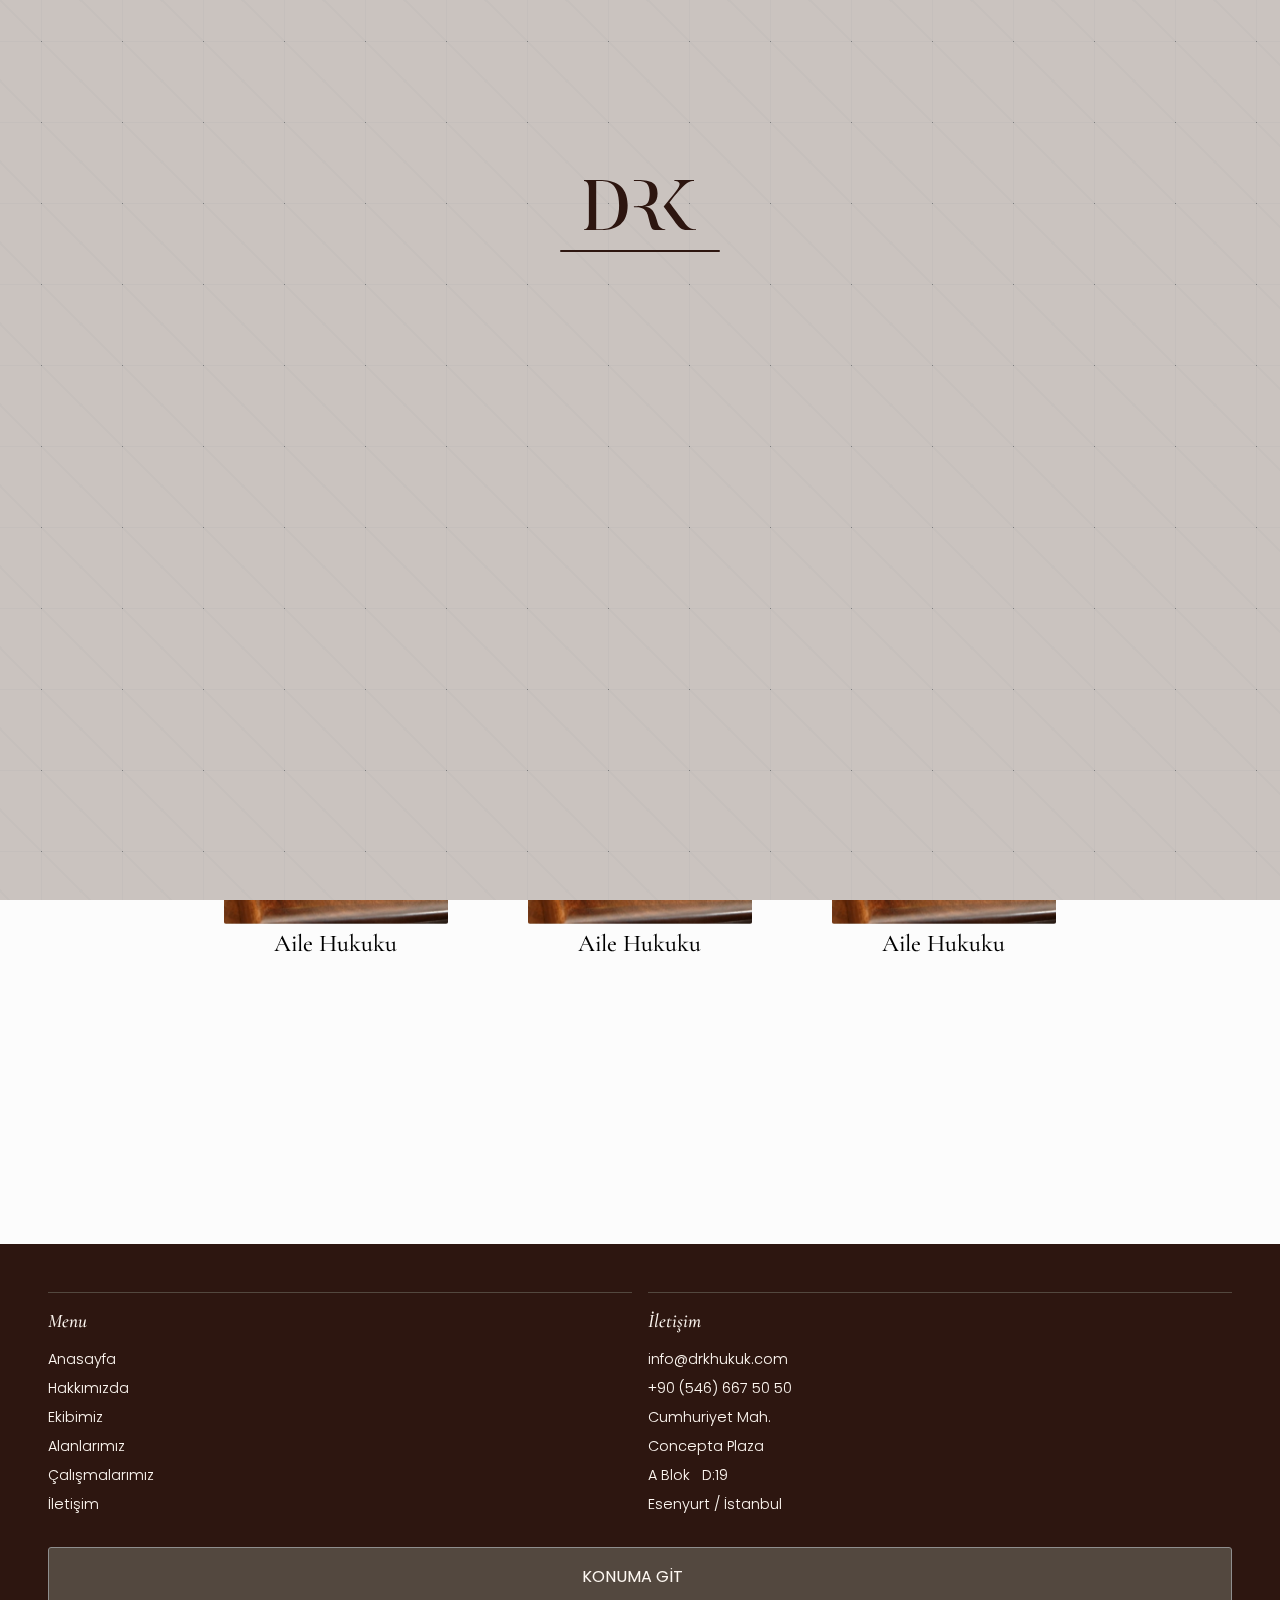
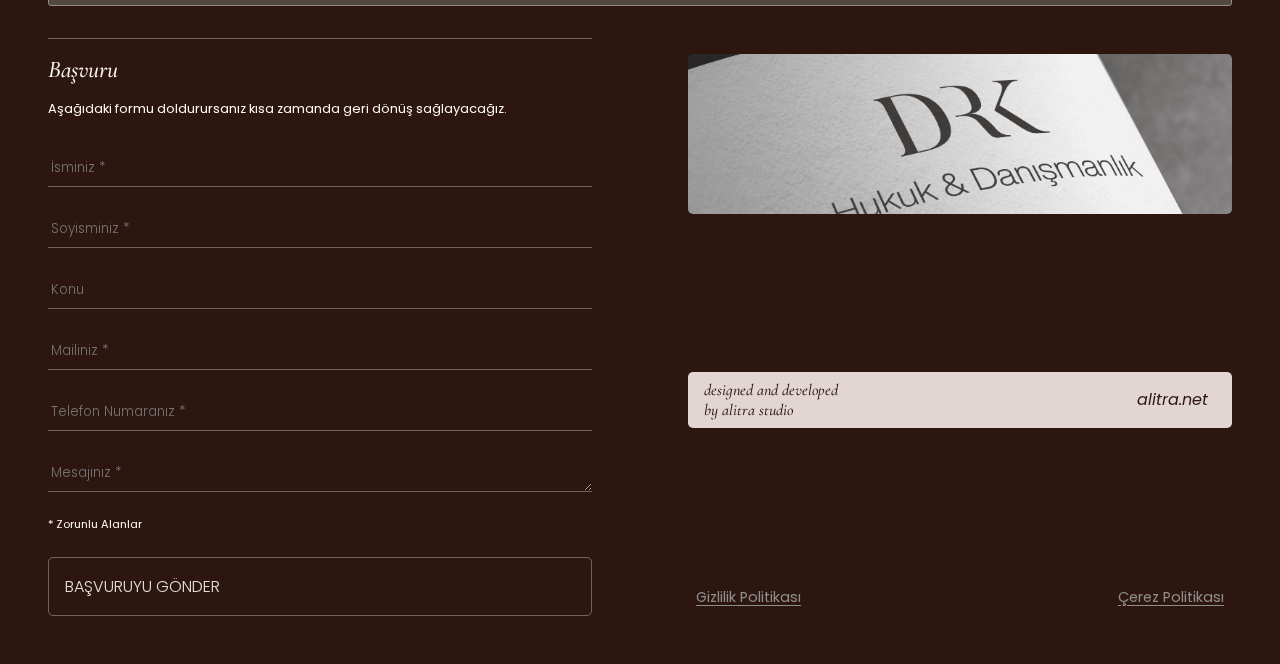
==== commit 951c5885: "d5-u11-v1" ====
--- a/alanlarimiz.html
+++ b/alanlarimiz.html
@@ -3,7 +3,7 @@
 <head>
     <meta charset="UTF-8">
     <meta name="viewport" content="width=device-width, initial-scale=1, minimum-scale=1">
-    <title>Drk Hukuk - Ekibimiz</title>
+    <title>Drk Hukuk - Alanlarımız</title>
     <link rel="stylesheet" href="style.css">
 </head>
 <body class="updatin">
@@ -49,7 +49,7 @@
         <div id="nav_right">
             <a href="hakkimizda.html">HAKKIMIZDA</a>
             <a href="ekibimiz.html">EKİBİMİZ</a>
-            <a href="alanlarımız.html">ALANLARIMIZ</a>
+            <a href="alanlarimiz.html">ALANLARIMIZ</a>
             <a href="calismalarimiz.html">ÇALIŞMALARIMIZ</a>
             <a href="iletisim.html">İLETİŞİM</a>
         </div>
@@ -160,6 +160,22 @@
                </div>
                 
             </div>
+            <div>
+                <img src="/ui/content/ct_4.jpg" alt="">
+                <div>
+                 <h2>Aile Hukuku</h2>
+                 <p>Lorem ipsum dolor sit amet consectetur adipisicing elit. Quisquam rem praesentium reprehenderit aliquam.</p>
+                </div>
+                 
+             </div>
+             <div>
+                <img src="/ui/content/ct_4.jpg" alt="">
+                <div>
+                 <h2>Aile Hukuku</h2>
+                 <p>Lorem ipsum dolor sit amet consectetur adipisicing elit. Quisquam rem praesentium reprehenderit aliquam.</p>
+                </div>
+                 
+             </div>
         </section>
       
     
--- a/style.css
+++ b/style.css
@@ -21,6 +21,20 @@
   margin: 0;
   padding: 0;
   -webkit-tap-highlight-color: transparent;
+}
+
+.m_2_i, #index_main #index_part_6 > #part_4_news > .new_div > img, #index_main #index_part_5 > #index_part_5_content_des > #part_3_articles > div > .article_div > img, #index_main #index_part_5 > #index_part_5_content_mob > #part_3_articles > .article_div > img, #index_main #index_part_3 > #part_2_content > div > .part_2_content_img > img {
+  filter: sepia(100%);
+  -webkit-filter: sepia(100%);
+  -moz-filter: sepia(100%);
+}
+
+.button_change:hover, #contact_main > #contact_part_2 > #footer_part_2 > #form > button:hover, #team_main .team_member_contact > div > a.v_card_link:hover, #team_main .team_member_contact > .contact_close_button:hover {
+  background-color: #2d1610 !important;
+  color: #fff9f3 !important;
+}
+.button_change:hover > ion-icon, #contact_main > #contact_part_2 > #footer_part_2 > #form > button:hover > ion-icon, #team_main .team_member_contact > div > a.v_card_link:hover > ion-icon, #team_main .team_member_contact > .contact_close_button:hover > ion-icon {
+  color: #fff9f3 !important;
 }
 
 #update_text {
@@ -342,12 +356,6 @@
   text-underline-offset: 1px;
 }
 
-.m_2_i, #index_main #index_part_6 > #part_4_news > .new_div > img, #index_main #index_part_5 > #index_part_5_content_des > #part_3_articles > div > .article_div > img, #index_main #index_part_5 > #index_part_5_content_mob > #part_3_articles > .article_div > img, #index_main #index_part_3 > #part_2_content > div > .part_2_content_img > img {
-  filter: sepia(100%);
-  -webkit-filter: sepia(100%);
-  -moz-filter: sepia(100%);
-}
-
 #index_main {
   overflow-x: hidden;
   min-height: 200vh;
@@ -452,6 +460,21 @@
   display: inline-block;
   position: relative;
   border-radius: 3px;
+  z-index: 27;
+  opacity: 0;
+  filter: blur(20px);
+  animation: random_an_1 0.5s ease-out forwards;
+  animation-delay: 2s;
+  transition: 0.3s;
+}
+@keyframes random_an_1 {
+  to {
+    opacity: 1;
+    filter: blur(0);
+  }
+}
+#index_main #index_part_1 > #index_part_1_header > a:hover {
+  box-shadow: 0 0 10px #2d1610;
 }
 #index_main #index_part_1 > #index_part_1_content {
   width: 100%;
@@ -889,8 +912,26 @@
     transform: translateX(-100%);
   }
 }
+#about_main > #about_part_2 > #about_part_2_content {
+  display: flex;
+  flex-direction: column;
+}
 #about_main > #about_part_2 > #about_part_2_content > p {
   font-size: 2rem;
+}
+#about_main > #about_part_2 > #about_part_2_content > a {
+  width: 100%;
+  margin-top: 3rem;
+  background-color: #2d1610;
+  color: #fff9f3;
+  display: flex;
+  align-items: center;
+  justify-content: space-between;
+  padding: 0.8rem 1rem;
+  border-radius: 5px;
+}
+#about_main > #about_part_2 > #about_part_2_content > a > ion-icon {
+  font-size: 1.4rem;
 }
 @media only screen and (min-width: 800px) {
   #about_main {
@@ -933,6 +974,7 @@
   justify-content: space-between;
 }
 #team_main > #team_part_2 > .team_member_card {
+  cursor: pointer;
   width: 45%;
   display: flex;
   flex-direction: column;
@@ -981,9 +1023,22 @@
   right: 0;
   bottom: 0;
   border-top-left-radius: 2px;
-  padding-top: 3rem;
+  padding-top: 5rem;
   transition: 0.4s ease-out;
   background-color: #fff9f3;
+  overflow-y: scroll;
+}
+#team_main .team_member_contact::before {
+  content: "";
+  position: fixed;
+  top: 0;
+  left: 0;
+  width: 100%;
+  height: 100%;
+  background-image: url("/ui/bg.png");
+  background-position: center;
+  opacity: 0.3; /* Arka plan opaklığını burada ayarlayın */
+  z-index: -1; /* İçeriklerin arkasında kalması için */
 }
 #team_main .team_member_contact > .contact_close_button {
   display: flex;
@@ -991,7 +1046,7 @@
   justify-content: center;
   position: absolute;
   right: 2rem;
-  top: 4rem;
+  top: 6rem;
   width: 3rem;
   height: 3rem;
   background-color: #fff9f3;
@@ -1029,6 +1084,7 @@
   border: 1px solid #2d1610;
   font-weight: 300;
   border-radius: 3px;
+  transition: 0.2s;
 }
 #team_main .team_member_contact > div > a {
   font-weight: 300;
@@ -1058,6 +1114,24 @@
 }
 #team_main .team_member_contact.member_contact_active {
   transform: translateX(0);
+}
+@media only screen and (min-width: 800px) {
+  #team_main {
+    display: flex;
+    justify-content: space-around;
+    padding: 5rem;
+    padding-top: 13vh;
+  }
+  #team_main > section {
+    width: 40%;
+  }
+  #team_main .team_member_contact {
+    padding-top: 2rem;
+    width: 30vw;
+  }
+  #team_main .team_member_contact .contact_close_button {
+    top: 3rem;
+  }
 }
 
 #contact_main {
@@ -1154,6 +1228,8 @@
 @media only screen and (min-width: 800px) {
   #contact_main {
     display: flex;
+    padding: 5rem;
+    padding-top: 15vh;
   }
   #contact_main > section {
     width: 50%;
@@ -1199,6 +1275,46 @@
 }
 #services_main > #services_part_2 > div > div > p {
   font-size: 0.7rem;
+}
+@media only screen and (min-width: 800px) {
+  #services_main {
+    padding: 5rem;
+    padding-top: 17vh;
+  }
+  #services_main > #services_part_1 {
+    align-items: center;
+  }
+  #services_main > #services_part_1 > p {
+    text-align: center;
+    width: 60%;
+  }
+  #services_main > #services_part_2 {
+    flex-direction: row;
+    flex-wrap: wrap;
+    align-content: center;
+    justify-content: center;
+    gap: 5rem;
+  }
+  #services_main > #services_part_2 > div {
+    width: 20%;
+    flex-direction: column;
+    align-items: center;
+  }
+  #services_main > #services_part_2 > div > img {
+    width: 100%;
+    height: 10rem;
+  }
+  #services_main > #services_part_2 > div > div {
+    align-items: center;
+    text-align: center;
+  }
+  #services_main > #services_part_2 > div > div > h2 {
+    width: 100%;
+  }
+  #services_main > #services_part_2 > div > div > p {
+    width: 100%;
+    font-size: 0.8rem;
+  }
 }
 
 #footer_2 {
